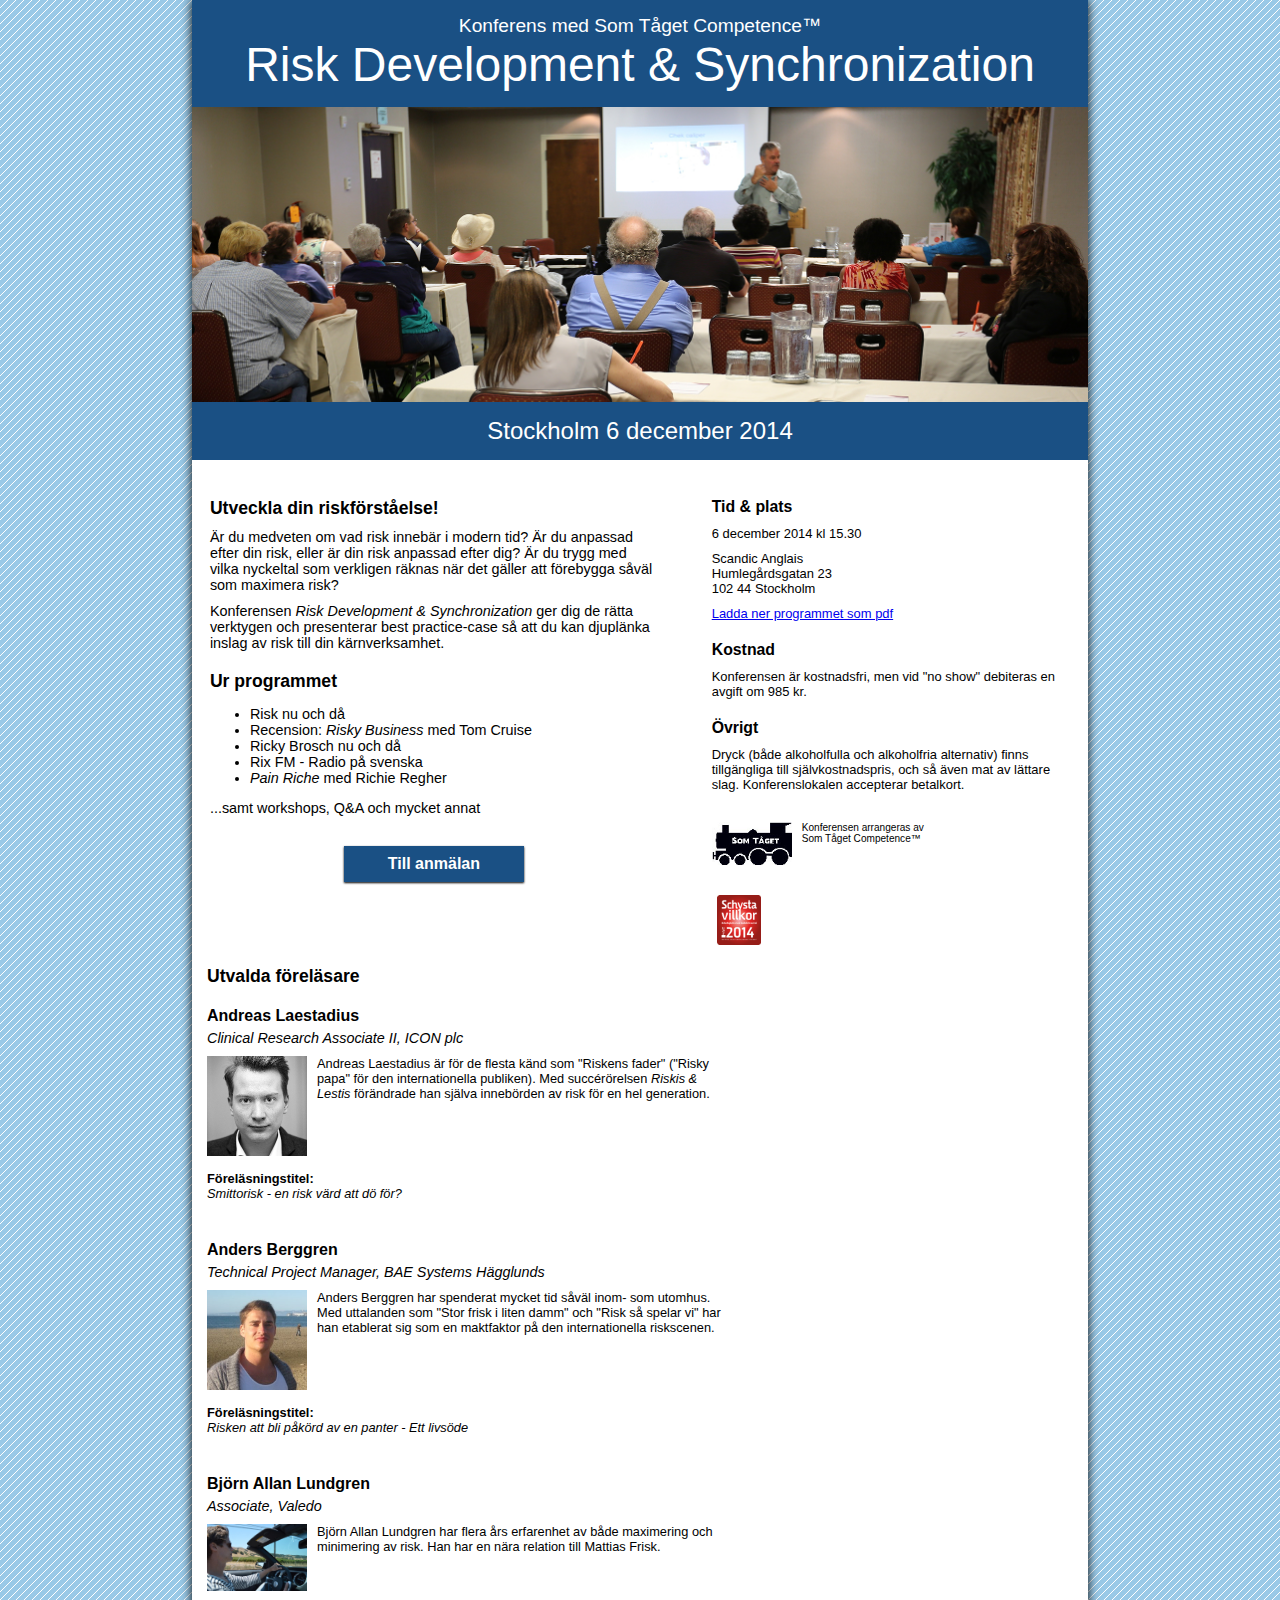
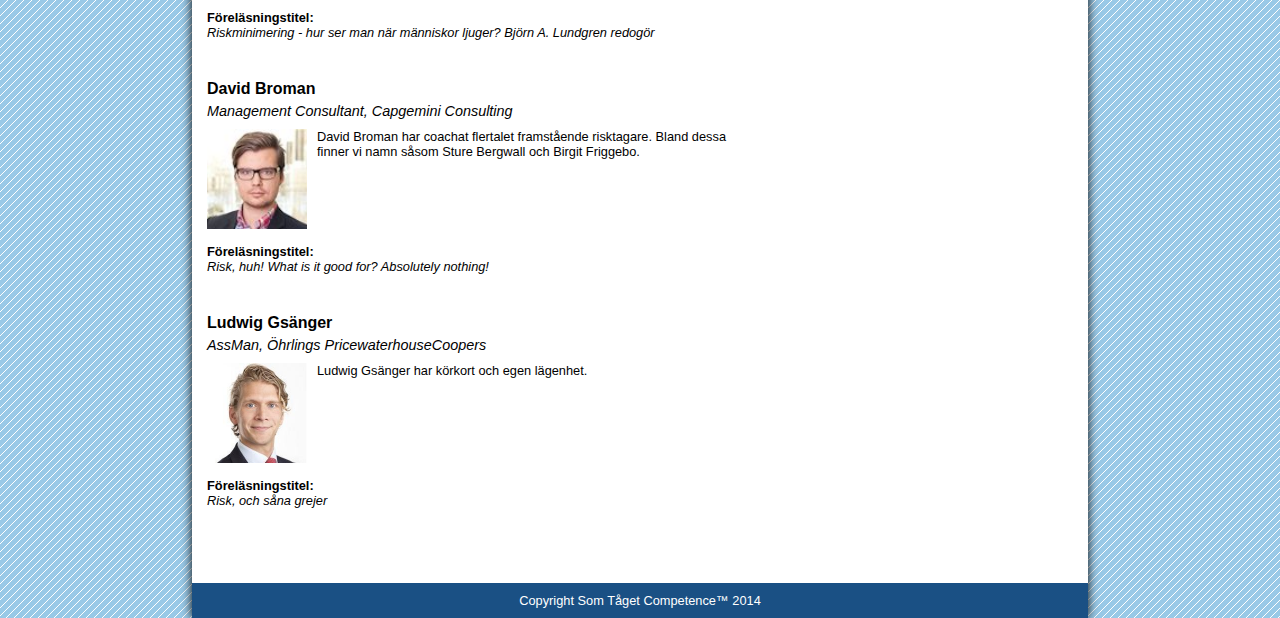
==== konferens/index.html @ 5fe4d955 "first commit" ====
<!doctype html>
<html>
<head>
	<title>Risk Development & Synchronization</title>
	<meta charset="UTF-8">
	<meta name="viewport" content="width=device-width, minimum-scale=1, maximum-scale=1">

	<link rel="stylesheet" href="style.css">

	<!-- Facebook OG tags -->

	<meta property="og:type" content="website" />
	<meta property="og:title" content="Konferens: Risk Development & Synchronization" />
	<meta property="og:site_name" content="Risk Development & Synchronization" />
	<meta property="og:url" content="http://svenhamberg.com/konferens/" />
	<meta property="og:description" content="Utveckla din riskförståelse!
	Är du medveten om vad risk innebär i modern tid? Är du anpassad efter din risk, eller är din risk anpassad efter dig? Är du trygg med vilka nyckeltal som verkligen räknas när det gäller att förebygga såväl som maximera risk? Konferensen Risk Development & Synchronization ger dig de rätta verktygen och presenterar best practice-case så att du kan djuplänka inslag av risk till din kärnverksamhet." />
	<meta property="og:image" content="http://svenhamberg.com/konferens/images/top-image.jpg" />

	<!-- End Facebook OG tags -->


	<!-- Google Analytics -->

	<script>
		(function(i,s,o,g,r,a,m){i['GoogleAnalyticsObject']=r;i[r]=i[r]||function(){
			(i[r].q=i[r].q||[]).push(arguments)},i[r].l=1*new Date();a=s.createElement(o),
			m=s.getElementsByTagName(o)[0];a.async=1;a.src=g;m.parentNode.insertBefore(a,m)
		})(window,document,'script','//www.google-analytics.com/analytics.js','ga');

		ga('create', 'UA-17211237-2', 'auto');
		ga('send', 'pageview');

	</script>

	<!-- End Google Analytics -->


	<!-- Facebook WCA -->



	<!-- End Facebook WCA -->

</head>
<body>

	<div id="content">

		<div id="heading">

			<div id="small-heading-text">
				Konferens med Som Tåget Competence™
			</div>
			<div id="big-heading-text">
				Risk Development & Synchronization
			</div>

		</div>

		<div id="top-image">
			<img src="images/top-image.jpg">
		</div>

		<div id="date-place">
			Stockholm 6 december 2014
		</div>



		<div id="content-left">

			<div class="sub-heading">
				Utveckla din riskförståelse!
			</div>

			<div class="body-text">
				<p>
					Är du medveten om vad risk innebär i modern tid? Är du anpassad efter din risk, eller är din risk anpassad efter dig? Är du trygg med vilka nyckeltal som verkligen räknas när det gäller att förebygga såväl som maximera risk?
				</p>

				<p>
					Konferensen <em>Risk Development & Synchronization</em> ger dig de rätta verktygen och presenterar best practice-case så att du kan djuplänka inslag av risk till din kärnverksamhet.
				</p>
			</div>

			<div class="sub-heading">
				Ur programmet
			</div>

			<div class="body-text">
				<ul>
					<li>
						Risk nu och då
					</li>
					<li>
						Recension: <em>Risky Business</em> med Tom Cruise
					</li>
					<li>
						Ricky Brosch nu och då
					</li>
					<li>
						Rix FM - Radio på svenska
					</li>
					<li>
						<em>Pain Riche</em> med Richie Regher
					</li>
				</ul>
				...samt workshops, Q&A och mycket annat
			</div>

			<a href="anmalan.html" style="text-decoration:none;">
				<div id="anmalan">
					Till anmälan
				</div>
			</a>

		</div>





		<!-- MOBILE -->

		<div id="intro-mobile">
			<div class="sub-heading">
				Utveckla din riskförståelse!
			</div>

			<div class="body-text">
				<p>
					Är du medveten om vad risk innebär i modern tid? Är du anpassad efter din risk, eller är din risk anpassad efter dig? Är du trygg med vilka nyckeltal som verkligen räknas när det gäller att förebygga såväl som maximera risk?
				</p>

				<p>
					Konferensen <em>Risk Development & Synchronization</em> ger dig de rätta verktygen och presenterar best practice-case så att du kan djuplänka inslag av risk till din kärnverksamhet.
				</p>
			</div>

			<div class="sub-heading">
				Ur programmet
			</div>

			<div class="body-text">
				<ul>
					<li>
						Risk nu och då
					</li>
					<li>
						Recension: <em>Risky Business</em> med Tom Cruise
					</li>
					<li>
						Ricky Brosch nu och då
					</li>
					<li>
						Rix FM - Radio på svenska
					</li>
					<li>
						<em>Pain Riche</em> med Richie Regher
					</li>
				</ul>
				...samt workshops, Q&A och mycket annat
			</div>

		</div>

		<div id="logos-mobile">
			<div id="som-taget-logo-mobile">
				<a href="http://www.somtaget.se/"><img src="images/som-taget-logo.jpg"></a>
			</div>
			<div id="som-taget-mobile">
				Konferensen arrangeras av</br>Som Tåget Competence™
			</div>
			<div id="schyssta-villkor-mobile">
				<img src="images/schyssta-villkor.gif">
			</div>
		</div>

		<div id="info-mobile">

			<div class="sub-heading">
				Tid & plats
			</div>

			<div class="body-text">
				<p>
					6 december 2014 kl 15.30</br>
				</p>
				<p>
					Scandic Anglais</br>
					Humlegårdsgatan 23</br>
					102 44 Stockholm</br>
				</p>
				<p>
					<a href="2014-12-06-som-taget-competence-risk-development-and-synchronization-agenda.pdf" onClick="_gaq.push(['_trackEvent', 'Links', 'Download', 'Agenda']);">Ladda ner programmet som pdf</a>
				</p>
			</div>

			<div class="sub-heading">
				Kostnad
			</div>

			<div class="body-text">
				<p>
					Konferensen är kostnadsfri, men vid "no show" debiteras en avgift om 985 kr.
				</p>
			</div>

			<div class="sub-heading">
				Övrigt
			</div>

			<div class="body-text">
				<p>
					Dryck (både alkoholfulla och alkoholfria alternativ) finns tillgängliga till självkostnadspris, och så även mat av lättare slag. Konferenslokalen accepterar betalkort.
				</p>
			</div>

		</div>

		<a href="anmalan.html" style="text-decoration:none;">
			<div id="anmalan-mobile">
				Till anmälan
			</div>
		</a>



		<!-- END MOBILE -->




		<div id="content-right">

			<div class="sub-heading">
				Tid & plats
			</div>

			<div class="body-text">
				<p>
					6 december 2014 kl 15.30</br>
				</p>
				<p>
					Scandic Anglais</br>
					Humlegårdsgatan 23</br>
					102 44 Stockholm</br>
				</p>
				<p>
					<a href="2014-12-06-som-taget-competence-risk-development-and-synchronization-agenda.pdf"  target="_blank" onClick="_gaq.push(['_trackEvent', 'Links', 'Download', 'Agenda']);">Ladda ner programmet som pdf</a>
				</p>
			</div>

			<div class="sub-heading">
				Kostnad
			</div>

			<div class="body-text">
				<p>
					Konferensen är kostnadsfri, men vid "no show" debiteras en avgift om 985 kr.
				</p>
			</div>

			<div class="sub-heading">
				Övrigt
			</div>

			<div class="body-text">
				<p>
					Dryck (både alkoholfulla och alkoholfria alternativ) finns tillgängliga till självkostnadspris, och så även mat av lättare slag. Konferenslokalen accepterar betalkort.
				</p>
			</div>

			<div id="som-taget">
				<a href="http://www.somtaget.se/"><img src="images/som-taget-logo.jpg"></a>
				Konferensen arrangeras av</br> Som Tåget Competence™

			</div>

			<div id="schyssta-villkor">
				<img src="images/schyssta-villkor.gif">
			</div>

		</div>

		<div id="content-bottom">

			<div class="sub-heading">
				Utvalda föreläsare
			</div>

			<div class="speaker">

				<div class="speaker-name">
					Andreas Laestadius
				</div>
				<div class="speaker-job">
					Clinical Research Associate II, ICON plc
				</div>

				<div class="speaker-img">
					<img src="images/andreas.jpg">
				</div>

				<div class="speaker-text">

					Andreas Laestadius är för de flesta känd som "Riskens fader" ("Risky papa" för den internationella publiken). Med succérörelsen <em>Riskis & Lestis</em> förändrade han själva innebörden av risk för en hel generation.

				</div>
				<div class="speaker-title">

					<strong>Föreläsningstitel:</strong></br> <em>Smittorisk - en risk värd att dö för?</em>

				</div>

			</div>

			<div class="speaker">

				<div class="speaker-name">
					Anders Berggren
				</div>
				<div class="speaker-job">
					Technical Project Manager, BAE Systems Hägglunds
				</div>

				<div class="speaker-img">
					<img src="images/anders.jpg">
				</div>

				<div class="speaker-text">

					Anders Berggren har spenderat mycket tid såväl inom- som utomhus. Med uttalanden som "Stor frisk i liten damm" och "Risk så spelar vi" har han etablerat sig som en maktfaktor på den internationella riskscenen. 

				</div>
				<div class="speaker-title">

					<strong>Föreläsningstitel:</strong></br> <em>Risken att bli påkörd av en panter - Ett livsöde</em>

				</div>

			</div>

			<div class="speaker">


				<div class="speaker-name">
					Björn Allan Lundgren
				</div>
				<div class="speaker-job">
					Associate, Valedo
				</div>

				<div class="speaker-img">
					<img src="images/bjorn.jpg">
				</div>

				<div class="speaker-text">

					Björn Allan Lundgren har flera års erfarenhet av både maximering och minimering av risk. Han har en nära relation till Mattias Frisk.

				</div>
				<div class="speaker-title">

					<strong>Föreläsningstitel:</strong></br> <em>Riskminimering - hur ser man när människor ljuger? Björn A. Lundgren redogör</em>

				</div>

			</div>

			<div class="speaker">

				<div class="speaker-name">
					David Broman
				</div>
				<div class="speaker-job">
					Management Consultant, Capgemini Consulting
				</div>
				<div class="speaker-img">
					<img src="images/david.jpg">
				</div>
				<div class="speaker-text">

					David Broman har coachat flertalet framstående risktagare. Bland dessa finner vi namn såsom Sture Bergwall och Birgit Friggebo.

				</div>
				<div class="speaker-title">

					<strong>Föreläsningstitel:</strong></br> <em>Risk, huh! What is it good for? Absolutely nothing!</em>

				</div>

			</div>

			<div class="speaker">

				<div class="speaker-name">
					Ludwig Gsänger
				</div>
				<div class="speaker-job">
					AssMan, Öhrlings PricewaterhouseCoopers
				</div>

				<div class="speaker-img">
					<img src="images/ludwig.jpg">
				</div>

				<div class="speaker-text">

					Ludwig Gsänger har körkort och egen lägenhet. 

				</div>
				<div class="speaker-title">

					<strong>Föreläsningstitel:</strong></br> <em>Risk, och såna grejer</em>

				</div>

			</div>


<!-- 			<div class="speaker" style="padding-bottom: none;">
				<div class="speaker-img">
					<img src="images/unknown.jpg">
				</div>
				<div class="speaker-name">
					Fler föreläsare kommer...
				</div>

				<div class="speaker-text">

					Listan med föreläsare fylls ständigt på. Besök sidan snart igen för en uppdatering.

				</div>

			</div> -->

		</div>


		<div id="footer">
			Copyright Som Tåget Competence™ 2014
		</div>

	</div>



</body>
</html>
---- konferens/style.css ----
body {
	text-align: center;
	background-image: url('images/blue-pattern.gif');
	margin: 0;
	font-family: helvetica, arial;
}

p {
	margin: 10px 0 10px 0;
}

#content {
	width: 70%;
	margin: auto;
	background: white;
	box-shadow: 0 0 10px 0px #000;
	overflow: auto;
}

#footer {
	width: 100%;
	background: #1a5084;
	padding: 10px 0 10px 0;
	margin-top: 20px;
	color: white;
	font-size: .8em;
	clear: both;
}

#heading {
	width: 100%;
	background: #1a5084;
	position: relative;
	padding: 15px 0 15px 0;
	z-index: 1;
	color: white;
}

#small-heading-text {
	font-size: 1.2em;
}

#big-heading-text {
	font-size: 3em;
}

#top-image img {
	width: 100%;
	margin-top: -60px;
	margin-bottom: -60px;
}

#date-place {
	font-size: 1.5em;
	width: 100%;
	background: #1a5084;
	color: white;
	padding: 15px 0 15px 0;
	z-index: 1;
	position: relative;
}

.sub-heading {
	font-size: 1.1em;
	font-weight: 600;
	margin-top: 20px;

}

.body-text {
	font-size: .9em;
}


#content-left {
	text-align: left;
	width: 50%;
	padding: 2%;
	/*margin-right: 15%;*/
	float: left;
	/*min-height: 350px;*/
}


#content-right {
	padding: 2%;
	text-align: left;
	font-size: .9em;
	display: inline-block;
	max-width: 40%;
	float: right;
}

#anmalan {
	color: white;
	background-color: #1a5084;
	padding: 2%;
	/*max-width: 40%;*/
	font-size: 1em;
	/*margin: auto;*/
	margin-left: 30%;
	margin-right: 30%;
	margin-top: 30px;
	margin-bottom: 20px;
	font-weight: 600;
	text-align: center;
	box-shadow: 0 1px 2px 0px #000;
}


#som-taget {
	font-size: 0.7em;
	overflow: hidden;
	/*vertical-align: bottom;*/
	margin-top: 30px;
	margin-bottom: 20px;
}

#som-taget img {
	width: 80px;
	float: left;
	margin-right: 10px;
	/*margin-bottom: 20px;*/
}

#schyssta-villkor {
	margin-top: 30px;
	position: relative;
	left: 5px;
	clear: both;
}

#schyssta-villkor img {
	height: 50px;
}

#content-bottom {
	clear: both;
	text-align: left;
	padding: 0 15px 15px 15px;
}

.speaker {
	margin-top: 20px;
	margin-bottom: 40px;
}

.speaker-img {
	float: left;
	width: 100px;
	margin-right: 10px;
	max-height: 100px;
	overflow: hidden;
}

.speaker img {
	width: 100%;
}

.speaker-name {
	font-weight: 600;
	font-size: 1em;
	margin-bottom: 5px;
}

.speaker-job {
	font-weight: 500;
	font-size: .9em;
	font-style: italic;
	margin-bottom: 10px;
}

.speaker-text {
	font-size: .8em;
	max-width: 60%;
}

.speaker-title {
	font-size: .8em;
	clear: both;
	padding-top: 15px;
}

#contactForm {
	font-size: .8em;
	margin-top: 10px;
	margin-bottom: 40px;
}

.label {
	width: 100px;
}

table {
	width: 100%;
}

tr {
	height: 30px;
}

input[type=text], textarea {
	border-color: #ddd;
	border-width: 1px;
	width: 200px;
}

input[type=submit] {
	padding: 8px; 
	font-size: 1em;
	border: 2px solid #1a5084;
	background-color: #1a5084;
	color: #fff;
	box-shadow: 0 1px 2px 0px #000;
}

#intro-mobile {
     display: none;
}

#info-mobile {
     display: none;
}


#anmalan-mobile {
     display: none;
}

#logos-mobile {
     display: none;
}

#som-taget-logo-mobile {
     display: none;
}

#som-taget-mobile {
     display: none;
}

#schyssta-villkor-mobile {
     display: none;
}

#schyssta-villkor-mobile img {
     display: none;
}




@media screen and (max-width: 45em) {



#content {
	width: 100%;
	/*margin: auto;
	background: white;*/
	box-shadow: 0;
	/*overflow: auto;*/
}

#footer {
/*	width: 100%;
	background: #1a5084;
	padding: 10px 0 10px 0;
	margin-top: 20px;
	color: white;
	font-size: .8em;
	clear: both;*/
	margin-top: 50px;
}

#heading {
	width: 100%;
	background: #1a5084;
	position: relative;
	padding: 15px 0 15px 0;
	z-index: 1;
	color: white;
}

#small-heading-text {
	font-size: 1em;
}

#big-heading-text {
	font-size: 1.5em;
}

#top-image img {
/*	width: 100%;
	margin-top: -60px;
	margin-bottom: -60px;*/
	margin-top: -10px;
	margin-bottom: -10px;
}

#date-place {
	font-size: 1em;
/*	width: 100%;
	background: #1a5084;
	color: white;
	padding: 15px 0 15px 0;
	z-index: 1;
	position: relative;*/
}

.sub-heading {
	font-size: 1.2em;
	font-weight: 600;
	margin-top: 20px;

}

.body-text {
	font-size: 1em;
}


#content-left {
	display: none;
/*	text-align: left;
	width: 50%;
	padding: 15px;
	margin-right: 100px;
	float: left;
	min-height: 300px;*/
}


#content-right {
	display: none;
	/*padding: 15px;
	text-align: left;*/
}


#intro-mobile {
	display: block;
	text-align: left;
	margin: 15px;
}

#info-mobile {
	display: block;
	text-align: left;
	margin: 20px 15px 20px 15px;
	border-top: solid 1px;
	border-bottom: solid 1px;
}


#anmalan-mobile {
	display: block;
	color: white;
	background-color: #1a5084;
	padding: 2%;
	font-size: 1.2em;
	margin-left: 25%;
	margin-right: 25%;
	margin-top: 30px;
	margin-bottom: 30px;
	font-weight: 600;
	text-align: center;
	box-shadow: 0 1px 2px 0px #000;
}

#logos-mobile {
	display: block;
	border-top: solid 1px;
}

#som-taget-logo-mobile {
	display: block;
	margin: 10px;
}

#som-taget-mobile {
	display: block;
	margin: 10px;
}

#schyssta-villkor-mobile {
	display: block;
	margin: 20px;
}

#schyssta-villkor-mobile img {
	display: inline;
	width: 20%;
}

#som-taget {
	display: none;
/*	font-size: 0.7em;
	vertical-align: top;
	margin-top: 30px;
	float: left;*/
}

#som-taget img {
/*	width: 80px;
	float: left;
	margin-right: 10px;*/
}

#schyssta-villkor {
	display: none;
	/*margin-top: 30px;*/
}

#schyssta-villkor img {
/*	height: 40px;
	margin-left: 10px;*/
}

#content-bottom {
/*	clear: both;
	text-align: left;
	padding: 0 15px 15px 15px;*/
	padding: 0;
	margin: 15px;
	border-top: solid 1px #000;
}

.speaker {
/*	margin-top: 20px;
	margin-bottom: 50px;*/
}

.speaker-img {
/*	float: left;
	width: 100px;
	margin-right: 10px;
	max-height: 100px;
	overflow: hidden;*/
}

.speaker img {
/*	width: 100%;*/
}

.speaker-name {
/*	font-weight: 600;
	margin-bottom: 5px;*/
	/*font-size: .9em;*/
}

.speaker-text {
/*	font-size: .8em;*/
	max-width: 100%;
}

.speaker-title {
/*	font-size: .8em;
	clear: both;
	padding-top: 15px;*/
}

#contactForm {
/*	font-size: .8em;
	margin-top: 10px;*/
}

.label {
/*	width: 100px;*/
}

table {
	/*width: 40%;*/
	width: 100%;
}

tr {
/*	height: 30px;*/
}

input[type=text], textarea {
/*	border-color: #ddd;
	border-width: 1px;
	width: 200px;*/
	width: 90%;
}

input[type=submit] {
/*	padding: 8px; 
	font-size: 1em;
	border: 2px solid #1a5084;
	background-color: #1a5084;
	color: #fff;
	-webkit-border-radius: 5px;
	border-radius: 5px*/
}

}
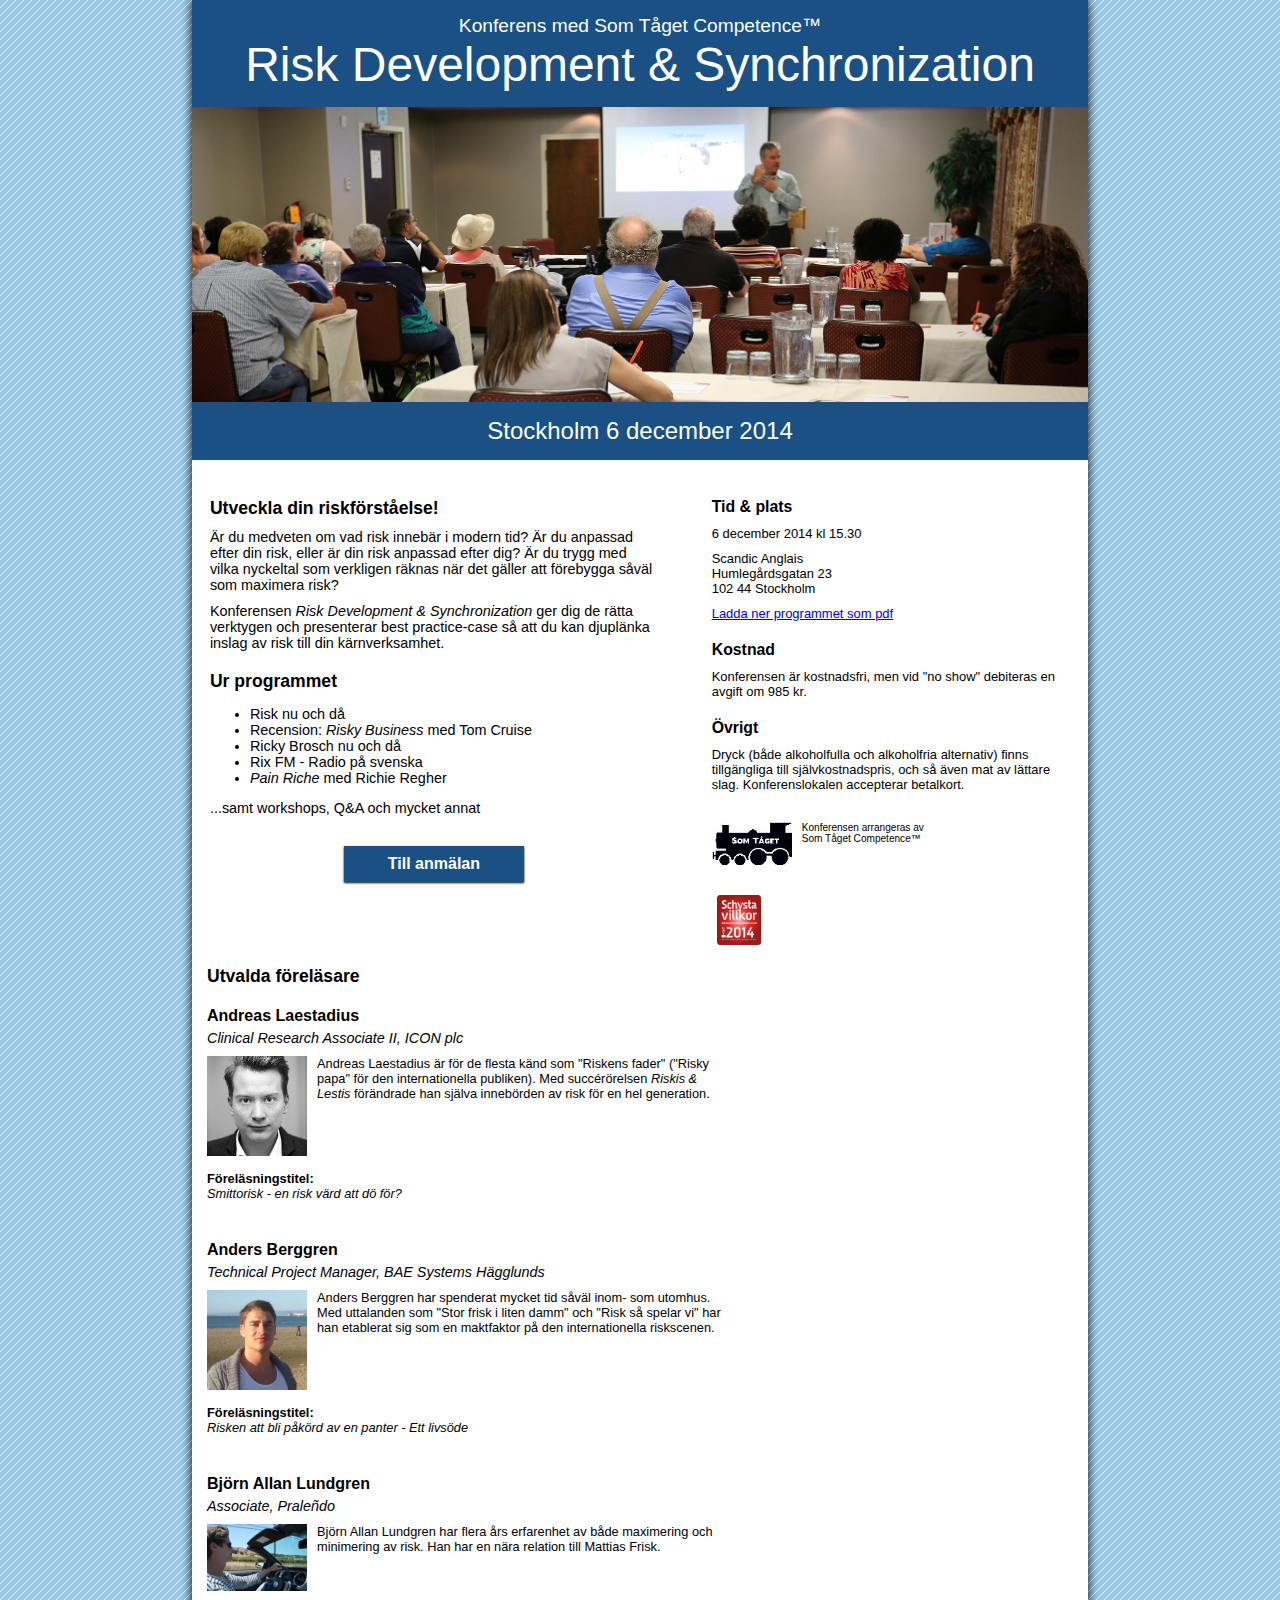
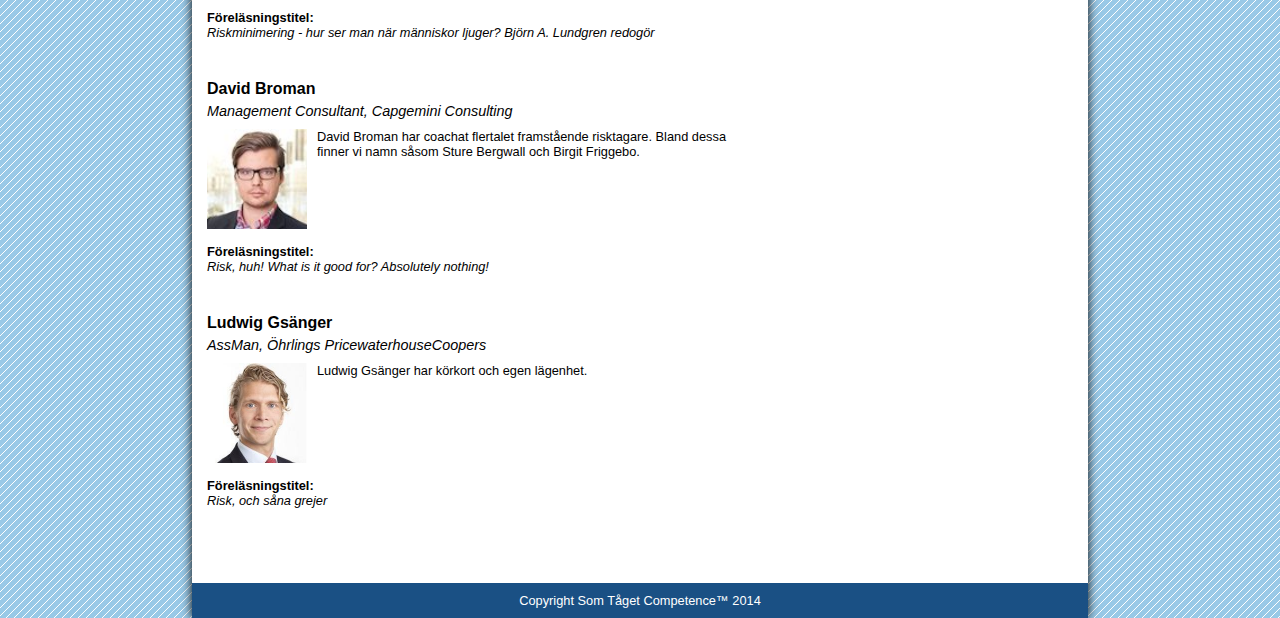
==== commit f5638a19: "edit b a lundgren title" ====
--- a/konferens/index.html
+++ b/konferens/index.html
@@ -349,7 +349,7 @@
 					Björn Allan Lundgren
 				</div>
 				<div class="speaker-job">
-					Associate, Valedo
+					Associate, Praleñdo
 				</div>
 
 				<div class="speaker-img">
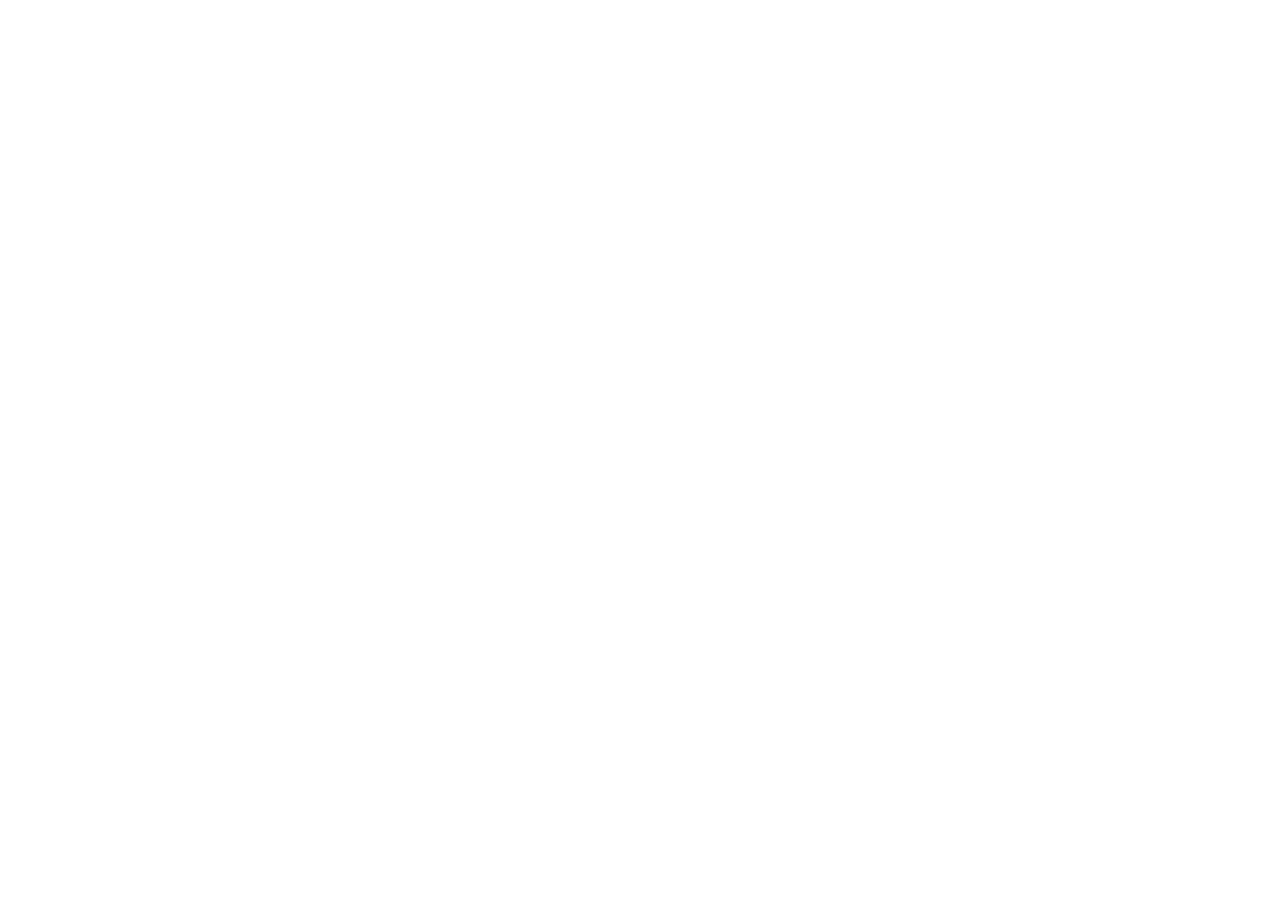
==== commit bae2d188: "redirect to somtaget.se for konferens folder" ====
--- a/konferens/index.html
+++ b/konferens/index.html
@@ -1,6 +1,7 @@
 <!doctype html>
 <html>
 <head>
+	<meta http-equiv="refresh" content="0; url=http://somtaget.se/competence/risk-development-and-synchronization-2014/" />
 	<title>Risk Development & Synchronization</title>
 	<meta charset="UTF-8">
 	<meta name="viewport" content="width=device-width, minimum-scale=1, maximum-scale=1">
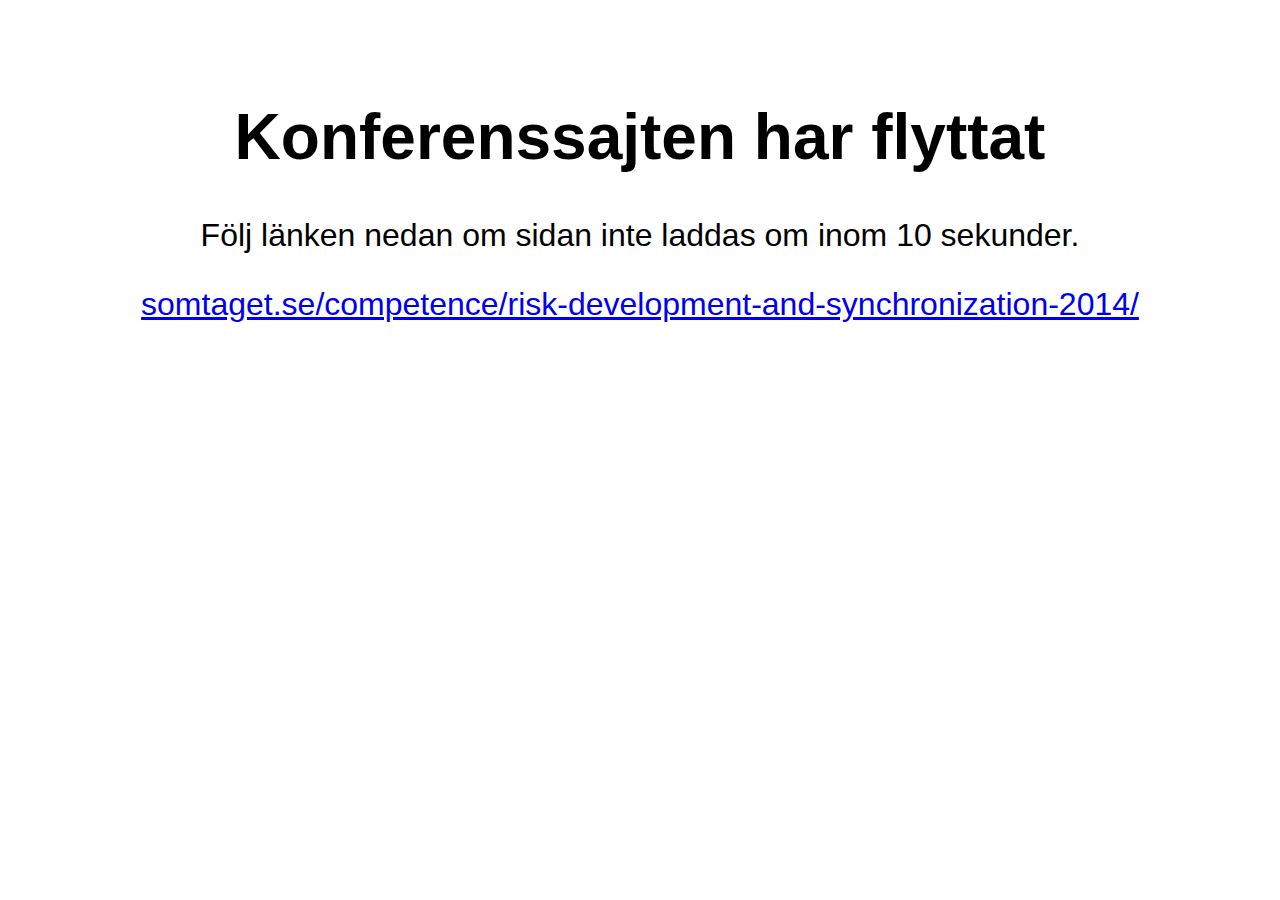
==== commit ec8498cc: "remove conference site and redirect to somtaget.se" ====
--- a/konferens/index.html
+++ b/konferens/index.html
@@ -1,22 +1,24 @@
 <!doctype html>
 <html>
 <head>
-	<meta http-equiv="refresh" content="0; url=http://somtaget.se/competence/risk-development-and-synchronization-2014/" />
+	<meta http-equiv="refresh" content="10; url=http://somtaget.se/competence/risk-development-and-synchronization-2014/" />
 	<title>Risk Development & Synchronization</title>
 	<meta charset="UTF-8">
 	<meta name="viewport" content="width=device-width, minimum-scale=1, maximum-scale=1">
 
-	<link rel="stylesheet" href="style.css">
+	<style>
+		#content {
+			text-align: center;
+			font-size: 2rem;
+			font-family: helvetica,arial;
+			margin-top: 100px;
+		}
+
+		@media (max-width: 640px) { #content {font-size: 1rem;} } 
+	</style>
 
 	<!-- Facebook OG tags -->
 
-	<meta property="og:type" content="website" />
-	<meta property="og:title" content="Konferens: Risk Development & Synchronization" />
-	<meta property="og:site_name" content="Risk Development & Synchronization" />
-	<meta property="og:url" content="http://svenhamberg.com/konferens/" />
-	<meta property="og:description" content="Utveckla din riskförståelse!
-	Är du medveten om vad risk innebär i modern tid? Är du anpassad efter din risk, eller är din risk anpassad efter dig? Är du trygg med vilka nyckeltal som verkligen räknas när det gäller att förebygga såväl som maximera risk? Konferensen Risk Development & Synchronization ger dig de rätta verktygen och presenterar best practice-case så att du kan djuplänka inslag av risk till din kärnverksamhet." />
-	<meta property="og:image" content="http://svenhamberg.com/konferens/images/top-image.jpg" />
 
 	<!-- End Facebook OG tags -->
 
@@ -48,401 +50,10 @@
 
 	<div id="content">
 
-		<div id="heading">
+	<h1>Konferenssajten har flyttat</h1> 
+	<p>Följ länken nedan om sidan inte laddas om inom 10 sekunder.</p>
+	<p><a href="http://somtaget.se/competence/risk-development-and-synchronization-2014/">somtaget.se/competence/risk-development-and-synchronization-2014/</a></p>
 
-			<div id="small-heading-text">
-				Konferens med Som Tåget Competence™
-			</div>
-			<div id="big-heading-text">
-				Risk Development & Synchronization
-			</div>
-
-		</div>
-
-		<div id="top-image">
-			<img src="images/top-image.jpg">
-		</div>
-
-		<div id="date-place">
-			Stockholm 6 december 2014
-		</div>
-
-
-
-		<div id="content-left">
-
-			<div class="sub-heading">
-				Utveckla din riskförståelse!
-			</div>
-
-			<div class="body-text">
-				<p>
-					Är du medveten om vad risk innebär i modern tid? Är du anpassad efter din risk, eller är din risk anpassad efter dig? Är du trygg med vilka nyckeltal som verkligen räknas när det gäller att förebygga såväl som maximera risk?
-				</p>
-
-				<p>
-					Konferensen <em>Risk Development & Synchronization</em> ger dig de rätta verktygen och presenterar best practice-case så att du kan djuplänka inslag av risk till din kärnverksamhet.
-				</p>
-			</div>
-
-			<div class="sub-heading">
-				Ur programmet
-			</div>
-
-			<div class="body-text">
-				<ul>
-					<li>
-						Risk nu och då
-					</li>
-					<li>
-						Recension: <em>Risky Business</em> med Tom Cruise
-					</li>
-					<li>
-						Ricky Brosch nu och då
-					</li>
-					<li>
-						Rix FM - Radio på svenska
-					</li>
-					<li>
-						<em>Pain Riche</em> med Richie Regher
-					</li>
-				</ul>
-				...samt workshops, Q&A och mycket annat
-			</div>
-
-			<a href="anmalan.html" style="text-decoration:none;">
-				<div id="anmalan">
-					Till anmälan
-				</div>
-			</a>
-
-		</div>
-
-
-
-
-
-		<!-- MOBILE -->
-
-		<div id="intro-mobile">
-			<div class="sub-heading">
-				Utveckla din riskförståelse!
-			</div>
-
-			<div class="body-text">
-				<p>
-					Är du medveten om vad risk innebär i modern tid? Är du anpassad efter din risk, eller är din risk anpassad efter dig? Är du trygg med vilka nyckeltal som verkligen räknas när det gäller att förebygga såväl som maximera risk?
-				</p>
-
-				<p>
-					Konferensen <em>Risk Development & Synchronization</em> ger dig de rätta verktygen och presenterar best practice-case så att du kan djuplänka inslag av risk till din kärnverksamhet.
-				</p>
-			</div>
-
-			<div class="sub-heading">
-				Ur programmet
-			</div>
-
-			<div class="body-text">
-				<ul>
-					<li>
-						Risk nu och då
-					</li>
-					<li>
-						Recension: <em>Risky Business</em> med Tom Cruise
-					</li>
-					<li>
-						Ricky Brosch nu och då
-					</li>
-					<li>
-						Rix FM - Radio på svenska
-					</li>
-					<li>
-						<em>Pain Riche</em> med Richie Regher
-					</li>
-				</ul>
-				...samt workshops, Q&A och mycket annat
-			</div>
-
-		</div>
-
-		<div id="logos-mobile">
-			<div id="som-taget-logo-mobile">
-				<a href="http://www.somtaget.se/"><img src="images/som-taget-logo.jpg"></a>
-			</div>
-			<div id="som-taget-mobile">
-				Konferensen arrangeras av</br>Som Tåget Competence™
-			</div>
-			<div id="schyssta-villkor-mobile">
-				<img src="images/schyssta-villkor.gif">
-			</div>
-		</div>
-
-		<div id="info-mobile">
-
-			<div class="sub-heading">
-				Tid & plats
-			</div>
-
-			<div class="body-text">
-				<p>
-					6 december 2014 kl 15.30</br>
-				</p>
-				<p>
-					Scandic Anglais</br>
-					Humlegårdsgatan 23</br>
-					102 44 Stockholm</br>
-				</p>
-				<p>
-					<a href="2014-12-06-som-taget-competence-risk-development-and-synchronization-agenda.pdf" onClick="_gaq.push(['_trackEvent', 'Links', 'Download', 'Agenda']);">Ladda ner programmet som pdf</a>
-				</p>
-			</div>
-
-			<div class="sub-heading">
-				Kostnad
-			</div>
-
-			<div class="body-text">
-				<p>
-					Konferensen är kostnadsfri, men vid "no show" debiteras en avgift om 985 kr.
-				</p>
-			</div>
-
-			<div class="sub-heading">
-				Övrigt
-			</div>
-
-			<div class="body-text">
-				<p>
-					Dryck (både alkoholfulla och alkoholfria alternativ) finns tillgängliga till självkostnadspris, och så även mat av lättare slag. Konferenslokalen accepterar betalkort.
-				</p>
-			</div>
-
-		</div>
-
-		<a href="anmalan.html" style="text-decoration:none;">
-			<div id="anmalan-mobile">
-				Till anmälan
-			</div>
-		</a>
-
-
-
-		<!-- END MOBILE -->
-
-
-
-
-		<div id="content-right">
-
-			<div class="sub-heading">
-				Tid & plats
-			</div>
-
-			<div class="body-text">
-				<p>
-					6 december 2014 kl 15.30</br>
-				</p>
-				<p>
-					Scandic Anglais</br>
-					Humlegårdsgatan 23</br>
-					102 44 Stockholm</br>
-				</p>
-				<p>
-					<a href="2014-12-06-som-taget-competence-risk-development-and-synchronization-agenda.pdf"  target="_blank" onClick="_gaq.push(['_trackEvent', 'Links', 'Download', 'Agenda']);">Ladda ner programmet som pdf</a>
-				</p>
-			</div>
-
-			<div class="sub-heading">
-				Kostnad
-			</div>
-
-			<div class="body-text">
-				<p>
-					Konferensen är kostnadsfri, men vid "no show" debiteras en avgift om 985 kr.
-				</p>
-			</div>
-
-			<div class="sub-heading">
-				Övrigt
-			</div>
-
-			<div class="body-text">
-				<p>
-					Dryck (både alkoholfulla och alkoholfria alternativ) finns tillgängliga till självkostnadspris, och så även mat av lättare slag. Konferenslokalen accepterar betalkort.
-				</p>
-			</div>
-
-			<div id="som-taget">
-				<a href="http://www.somtaget.se/"><img src="images/som-taget-logo.jpg"></a>
-				Konferensen arrangeras av</br> Som Tåget Competence™
-
-			</div>
-
-			<div id="schyssta-villkor">
-				<img src="images/schyssta-villkor.gif">
-			</div>
-
-		</div>
-
-		<div id="content-bottom">
-
-			<div class="sub-heading">
-				Utvalda föreläsare
-			</div>
-
-			<div class="speaker">
-
-				<div class="speaker-name">
-					Andreas Laestadius
-				</div>
-				<div class="speaker-job">
-					Clinical Research Associate II, ICON plc
-				</div>
-
-				<div class="speaker-img">
-					<img src="images/andreas.jpg">
-				</div>
-
-				<div class="speaker-text">
-
-					Andreas Laestadius är för de flesta känd som "Riskens fader" ("Risky papa" för den internationella publiken). Med succérörelsen <em>Riskis & Lestis</em> förändrade han själva innebörden av risk för en hel generation.
-
-				</div>
-				<div class="speaker-title">
-
-					<strong>Föreläsningstitel:</strong></br> <em>Smittorisk - en risk värd att dö för?</em>
-
-				</div>
-
-			</div>
-
-			<div class="speaker">
-
-				<div class="speaker-name">
-					Anders Berggren
-				</div>
-				<div class="speaker-job">
-					Technical Project Manager, BAE Systems Hägglunds
-				</div>
-
-				<div class="speaker-img">
-					<img src="images/anders.jpg">
-				</div>
-
-				<div class="speaker-text">
-
-					Anders Berggren har spenderat mycket tid såväl inom- som utomhus. Med uttalanden som "Stor frisk i liten damm" och "Risk så spelar vi" har han etablerat sig som en maktfaktor på den internationella riskscenen. 
-
-				</div>
-				<div class="speaker-title">
-
-					<strong>Föreläsningstitel:</strong></br> <em>Risken att bli påkörd av en panter - Ett livsöde</em>
-
-				</div>
-
-			</div>
-
-			<div class="speaker">
-
-
-				<div class="speaker-name">
-					Björn Allan Lundgren
-				</div>
-				<div class="speaker-job">
-					Associate, Praleñdo
-				</div>
-
-				<div class="speaker-img">
-					<img src="images/bjorn.jpg">
-				</div>
-
-				<div class="speaker-text">
-
-					Björn Allan Lundgren har flera års erfarenhet av både maximering och minimering av risk. Han har en nära relation till Mattias Frisk.
-
-				</div>
-				<div class="speaker-title">
-
-					<strong>Föreläsningstitel:</strong></br> <em>Riskminimering - hur ser man när människor ljuger? Björn A. Lundgren redogör</em>
-
-				</div>
-
-			</div>
-
-			<div class="speaker">
-
-				<div class="speaker-name">
-					David Broman
-				</div>
-				<div class="speaker-job">
-					Management Consultant, Capgemini Consulting
-				</div>
-				<div class="speaker-img">
-					<img src="images/david.jpg">
-				</div>
-				<div class="speaker-text">
-
-					David Broman har coachat flertalet framstående risktagare. Bland dessa finner vi namn såsom Sture Bergwall och Birgit Friggebo.
-
-				</div>
-				<div class="speaker-title">
-
-					<strong>Föreläsningstitel:</strong></br> <em>Risk, huh! What is it good for? Absolutely nothing!</em>
-
-				</div>
-
-			</div>
-
-			<div class="speaker">
-
-				<div class="speaker-name">
-					Ludwig Gsänger
-				</div>
-				<div class="speaker-job">
-					AssMan, Öhrlings PricewaterhouseCoopers
-				</div>
-
-				<div class="speaker-img">
-					<img src="images/ludwig.jpg">
-				</div>
-
-				<div class="speaker-text">
-
-					Ludwig Gsänger har körkort och egen lägenhet. 
-
-				</div>
-				<div class="speaker-title">
-
-					<strong>Föreläsningstitel:</strong></br> <em>Risk, och såna grejer</em>
-
-				</div>
-
-			</div>
-
-
-<!-- 			<div class="speaker" style="padding-bottom: none;">
-				<div class="speaker-img">
-					<img src="images/unknown.jpg">
-				</div>
-				<div class="speaker-name">
-					Fler föreläsare kommer...
-				</div>
-
-				<div class="speaker-text">
-
-					Listan med föreläsare fylls ständigt på. Besök sidan snart igen för en uppdatering.
-
-				</div>
-
-			</div> -->
-
-		</div>
-
-
-		<div id="footer">
-			Copyright Som Tåget Competence™ 2014
-		</div>
 
 	</div>
 
